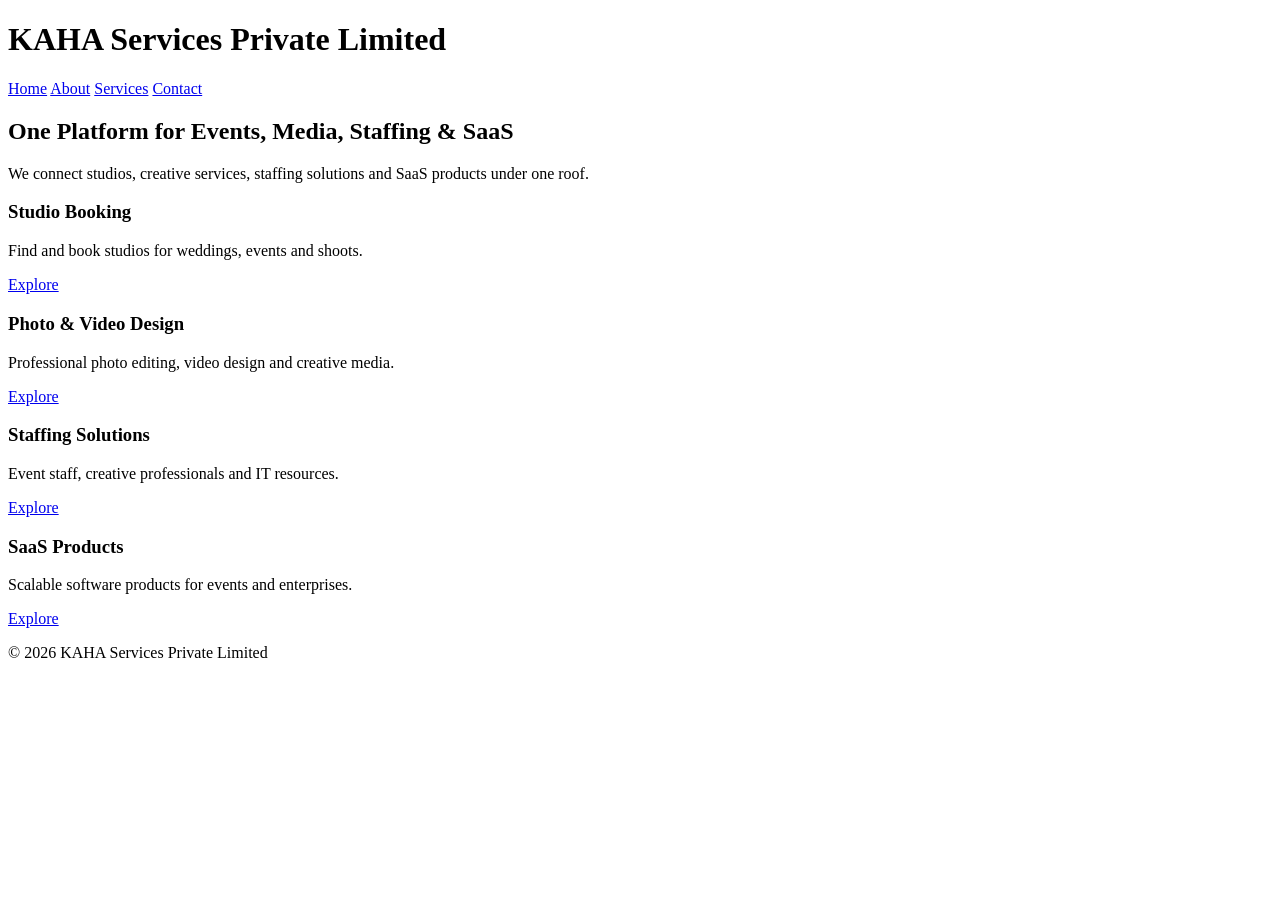
==== index.html @ e62980f2 "Create index.html index" ====
<!DOCTYPE html>
<html lang="en">
<head>
  <meta charset="UTF-8">
  <title>KAHA Services Private Limited</title>
  <link rel="stylesheet" href="css/style.css">
</head>
<body>

<header>
  <h1>KAHA Services Private Limited</h1>
  <nav>
    <a href="index.html">Home</a>
    <a href="about.html">About</a>
    <a href="services.html">Services</a>
    <a href="contact.html">Contact</a>
  </nav>
</header>

<section class="hero">
  <h2>One Platform for Events, Media, Staffing & SaaS</h2>
  <p>We connect studios, creative services, staffing solutions and SaaS products under one roof.</p>
</section>

<section class="cards">
  <div class="card">
    <h3>Studio Booking</h3>
    <p>Find and book studios for weddings, events and shoots.</p>
    <a href="studios.html">Explore</a>
  </div>

  <div class="card">
    <h3>Photo & Video Design</h3>
    <p>Professional photo editing, video design and creative media.</p>
    <a href="media-design.html">Explore</a>
  </div>

  <div class="card">
    <h3>Staffing Solutions</h3>
    <p>Event staff, creative professionals and IT resources.</p>
    <a href="staffing.html">Explore</a>
  </div>

  <div class="card">
    <h3>SaaS Products</h3>
    <p>Scalable software products for events and enterprises.</p>
    <a href="saas.html">Explore</a>
  </div>
</section>

<footer>
  <p>© 2026 KAHA Services Private Limited</p>
</footer>

<script src="js/main.js"></script>
</body>
</html>
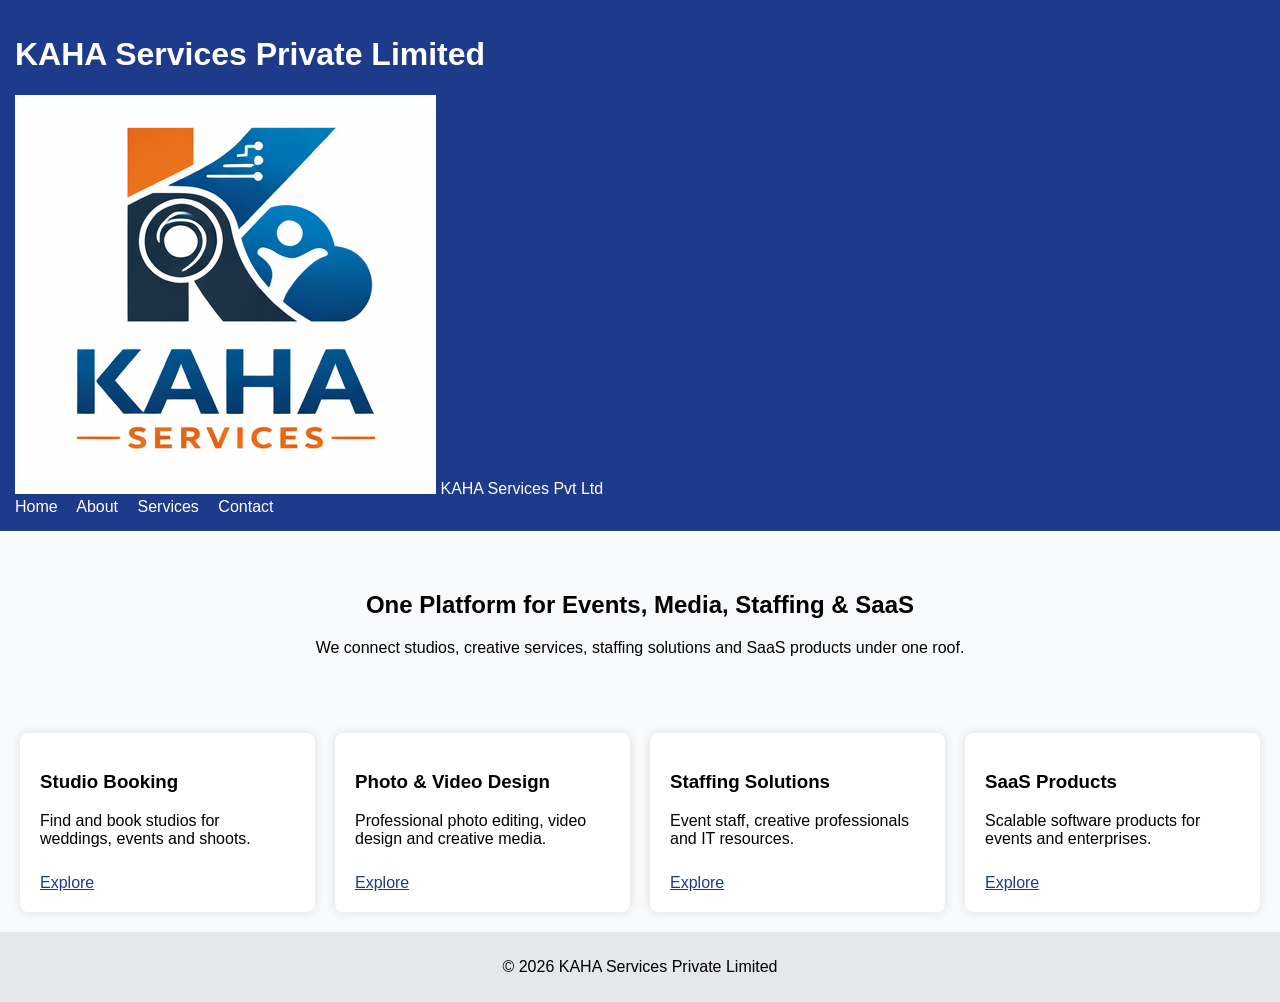
==== commit c381f6f7: "Update index.html" ====
--- a/index.html
+++ b/index.html
@@ -9,6 +9,10 @@
 
 <header>
   <h1>KAHA Services Private Limited</h1>
+    <div class="logo">
+    <img src="assets/images/kaha.png" alt="KAHA Logo">
+    <span>KAHA Services Pvt Ltd</span>
+  </div>
   <nav>
     <a href="index.html">Home</a>
     <a href="about.html">About</a>
--- a/css/style.css
+++ b/css/style.css
@@ -0,0 +1,52 @@
+body {
+  font-family: Arial, sans-serif;
+  margin: 0;
+  background: #f8fafc;
+}
+
+header {
+  background: #1e3a8a;
+  color: white;
+  padding: 15px;
+}
+
+nav a {
+  color: white;
+  margin-right: 15px;
+  text-decoration: none;
+}
+
+.hero {
+  padding: 40px;
+  text-align: center;
+}
+
+.cards {
+  display: grid;
+  grid-template-columns: repeat(auto-fit, minmax(220px, 1fr));
+  gap: 20px;
+  padding: 20px;
+}
+
+.card {
+  background: white;
+  padding: 20px;
+  border-radius: 8px;
+  box-shadow: 0 0 10px #ddd;
+}
+
+.card a {
+  display: inline-block;
+  margin-top: 10px;
+  color: #1e3a8a;
+}
+
+.content {
+  padding: 20px;
+}
+
+footer {
+  text-align: center;
+  padding: 10px;
+  background: #e5e7eb;
+}
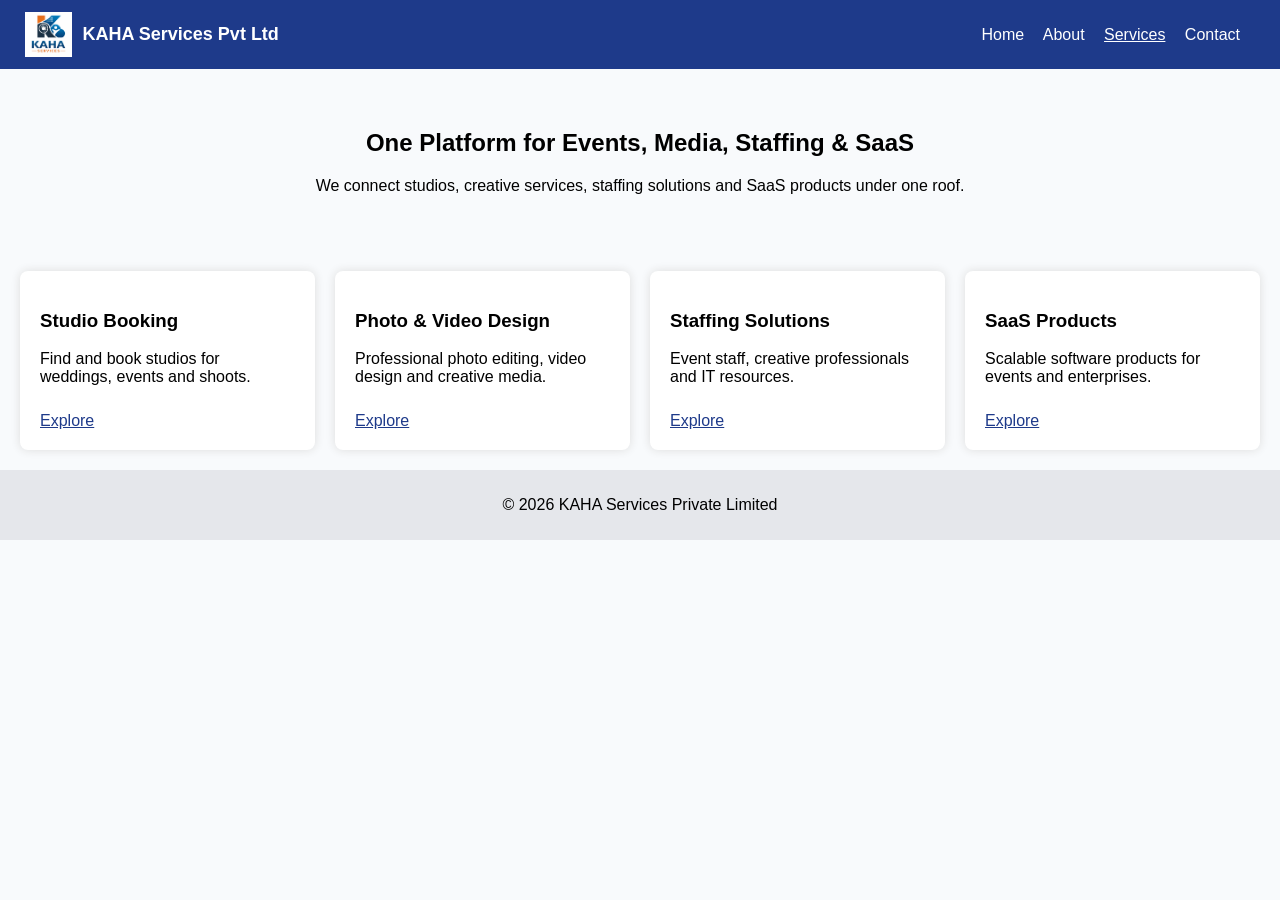
==== commit 87de6234: "Update index.html" ====
--- a/index.html
+++ b/index.html
@@ -7,16 +7,16 @@
 </head>
 <body>
 
-<header>
-  <h1>KAHA Services Private Limited</h1>
-    <div class="logo">
+ <header class="navbar">
+  <div class="logo">
     <img src="assets/images/kaha.png" alt="KAHA Logo">
     <span>KAHA Services Pvt Ltd</span>
   </div>
+
   <nav>
     <a href="index.html">Home</a>
     <a href="about.html">About</a>
-    <a href="services.html">Services</a>
+    <a href="services.html" class="active">Services</a>
     <a href="contact.html">Contact</a>
   </nav>
 </header>
--- a/css/style.css
+++ b/css/style.css
@@ -50,3 +50,159 @@
   padding: 10px;
   background: #e5e7eb;
 }
+.navbar {
+  display: flex;
+  justify-content: space-between;
+  align-items: center;
+  background: #1e3a8a;
+  padding: 12px 25px;
+}
+
+.logo {
+  display: flex;
+  align-items: center;
+  gap: 10px;
+  color: white;
+  font-weight: bold;
+  font-size: 18px;
+}
+
+.logo img {
+  height: 45px;
+}
+.contact-container {
+  display: grid;
+  grid-template-columns: 1fr 1fr;
+  gap: 40px;
+  padding: 50px;
+}
+
+.contact-info {
+  background: #f1f5f9;
+  padding: 30px;
+  border-radius: 10px;
+}
+
+.contact-info h2 {
+  color: #1e3a8a;
+}
+
+.contact-info p {
+  margin: 10px 0;
+}
+
+.whatsapp {
+  display: inline-block;
+  margin-top: 15px;
+  background: #25d366;
+  color: white;
+  padding: 10px 15px;
+  text-decoration: none;
+  border-radius: 5px;
+}
+
+.contact-form {
+  background: white;
+  padding: 30px;
+  border-radius: 10px;
+  box-shadow: 0 0 15px #ddd;
+}
+
+.contact-form h2 {
+  margin-bottom: 20px;
+  color: #1e3a8a;
+}
+
+.contact-form input,
+.contact-form textarea {
+  width: 100%;
+  padding: 10px;
+  margin-bottom: 15px;
+  border: 1px solid #ccc;
+  border-radius: 5px;
+}
+
+.contact-form button {
+  background: #1e3a8a;
+  color: white;
+  border: none;
+  padding: 12px;
+  width: 100%;
+  border-radius: 5px;
+  cursor: pointer;
+}
+
+@media (max-width: 768px) {
+  .contact-container {
+    grid-template-columns: 1fr;
+  }
+}
+
+.page-header {
+  text-align: center;
+  padding: 40px 20px;
+  background: #eef2ff;
+}
+
+.page-header h1 {
+  color: #1e3a8a;
+}
+
+.services-advanced {
+  display: grid;
+  grid-template-columns: repeat(auto-fit, minmax(280px, 1fr));
+  gap: 25px;
+  padding: 40px;
+}
+
+.service-box {
+  background: white;
+  padding: 25px;
+  border-radius: 12px;
+  box-shadow: 0 10px 20px rgba(0,0,0,0.08);
+}
+
+.service-box h2 {
+  color: #1e3a8a;
+  margin-bottom: 10px;
+}
+
+.service-box ul {
+  padding-left: 18px;
+  margin: 15px 0;
+}
+
+.service-box li {
+  margin-bottom: 6px;
+}
+
+.btn {
+  display: inline-block;
+  background: #1e3a8a;
+  color: white;
+  padding: 10px 18px;
+  border-radius: 6px;
+  text-decoration: none;
+}
+
+.btn-light {
+  background: white;
+  color: #1e3a8a;
+}
+
+.services-cta {
+  text-align: center;
+  padding: 50px 20px;
+  background: #1e3a8a;
+  color: white;
+}
+
+.services-cta p {
+  margin: 15px 0;
+}
+
+nav a.active {
+  text-decoration: underline;
+}
+
+
